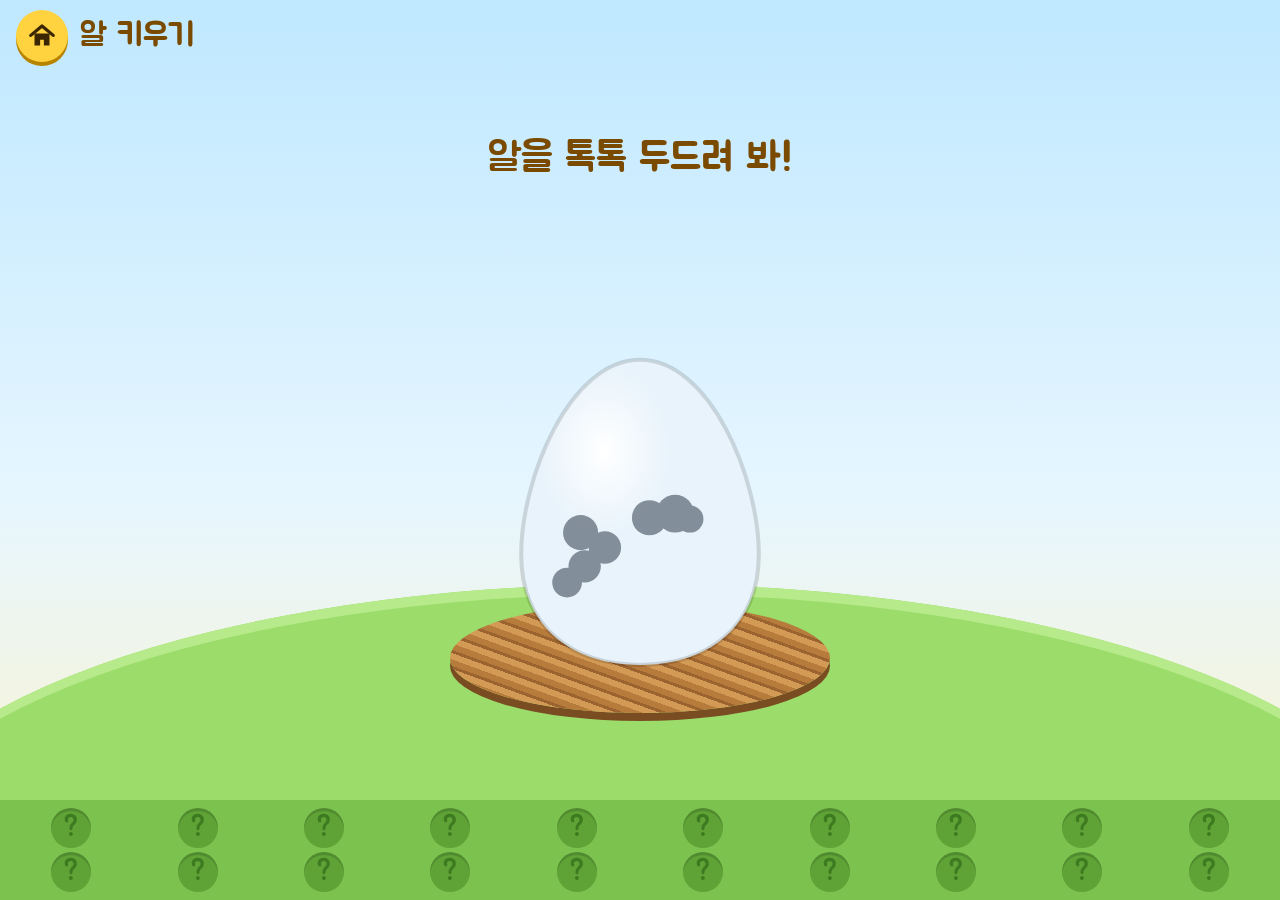
==== games/egg/index.html @ e80abe84 "알 키우기 게임 추가: 톡톡 두드려 동물 20마리 부화시키기 - 두드릴수록 금이 가고 흔들리다가 동물이 태어나요. 아래 도감에 20마리 모으기 - 동물 소리는 무료 녹음(CC0·C" ====
<!DOCTYPE html>
<html lang="ko"><head><meta charset="utf-8">
<meta name="viewport" content="width=device-width,initial-scale=1,maximum-scale=1,user-scalable=no">
<link rel="manifest" href="../../manifest.webmanifest">
<link rel="apple-touch-icon" href="../../icons/apple-touch-icon.png">
<link rel="icon" href="../../icons/icon.svg" type="image/svg+xml">
<meta name="theme-color" content="#bfe8ff">
<meta name="apple-mobile-web-app-capable" content="yes">
<meta name="mobile-web-app-capable" content="yes">
<meta name="apple-mobile-web-app-title" content="태오플레이">
<title>알 키우기</title>
<link href="https://fonts.googleapis.com/css2?family=Jua&display=swap" rel="stylesheet">
<link href="../../shared/bp.css" rel="stylesheet">
<style>
/* 알 키우기: 톡톡 두드리면 알이 조금씩 깨지고, 동물 친구가 태어나요. 20마리 모으기. */
:root{--ink:#4a2d00;--sun:#ffd23f}
*{box-sizing:border-box;min-width:0}
html,body{margin:0;height:100%;color:var(--ink);font:17px/1.4 Jua,system-ui,sans-serif;overflow:hidden;-webkit-user-select:none;user-select:none;-webkit-touch-callout:none;overscroll-behavior:none;touch-action:manipulation;
  background:linear-gradient(#bfe8ff 0%,#e6f6ff 55%,#fff3c9 100%)}
.app{display:flex;flex-direction:column;height:100vh;height:100dvh}
header{display:flex;align-items:center;gap:12px;padding:10px 16px}
h1{font-size:clamp(22px,5.5vw,32px);margin:0;font-weight:400;line-height:1.05;color:#7a4a00}
.stage{position:relative;flex:1;overflow:hidden;touch-action:manipulation;-webkit-tap-highlight-color:transparent}
.stage.shake{animation:shake .5s 3}
@keyframes shake{0%,100%{transform:none}25%{transform:translate(-6px,3px)}50%{transform:translate(6px,-3px)}75%{transform:translate(-4px,-2px)}}
.grass{position:absolute;left:-10%;right:-10%;bottom:-38vmin;height:62vmin;border-radius:50%;background:#9bdc6a;box-shadow:inset 0 10px 0 #b7ea8a}
.nest{position:absolute;left:50%;bottom:12%;width:min(70vmin,380px);height:min(20vmin,110px);transform:translateX(-50%);border-radius:50%;
  background:repeating-linear-gradient(20deg,#b77b3c 0 6px,#d39a55 6px 12px,#9a6330 12px 15px);box-shadow:0 8px 0 #7a4c22}
.egg{position:absolute;left:50%;bottom:calc(12% + min(7vmin,40px));width:min(48vmin,270px);transform-origin:50% 100%;translate:-50% 0;transition:scale .25s}
.egg svg{display:block;width:100%;height:auto;transform-origin:50% 100%}
.egg.alive svg{animation:alive 1.3s ease-in-out infinite}
@keyframes alive{0%,70%,100%{transform:none}78%{transform:rotate(4deg)}86%{transform:rotate(-4deg)}94%{transform:rotate(2deg)}}
.egg.pop{animation:eggin .45s cubic-bezier(.3,1.6,.5,1)}
@keyframes eggin{from{transform:translateY(-40vh)}to{transform:none}}
.peek .eye{animation:blink 2.4s infinite;transform-origin:center;transform-box:fill-box}
@keyframes blink{0%,90%,100%{transform:scaleY(1)}95%{transform:scaleY(.1)}}
.shell{pointer-events:none;position:absolute;left:50%;bottom:calc(12% + min(7vmin,40px));width:min(48vmin,270px);translate:-50% 0;display:none;z-index:2}
.shell svg{display:block;width:100%}
.animal{position:absolute;left:50%;bottom:calc(12% + min(23vmin,130px));translate:-50% 0;display:none;z-index:1;font-size:min(40vmin,220px);line-height:1;cursor:pointer}
.animal.on{display:block;animation:popin .6s cubic-bezier(.3,1.7,.5,1)}
@keyframes popin{from{transform:scale(0) translateY(30%)}to{transform:none}}
.animal .em{display:inline-block;transform-origin:50% 90%}
.a-hop{animation:hop .9s ease-in-out}
@keyframes hop{0%,50%,100%{transform:none}25%{transform:translateY(-22%)}75%{transform:translateY(-12%)}}
.a-jump{animation:jump 1s ease-in-out}
@keyframes jump{0%,100%{transform:none}15%{transform:scale(1.15,.8)}40%{transform:translateY(-45%) scale(.9,1.15)}70%{transform:none}80%{transform:scale(1.1,.9)}}
.a-wag{animation:wag .9s ease-in-out}
@keyframes wag{0%,100%{transform:none}15%{transform:rotate(-14deg)}35%{transform:rotate(14deg)}55%{transform:rotate(-12deg)}75%{transform:rotate(10deg)}}
.a-stretch{animation:stretch 1s ease-in-out}
@keyframes stretch{0%,100%{transform:none}30%{transform:scale(1.3,.8)}60%{transform:scale(.88,1.18)}}
.a-spin{animation:spin .9s ease-in-out}
@keyframes spin{from{transform:rotate(0)}to{transform:rotate(360deg)}}
.a-nod{animation:nod 1.3s ease-in-out}
@keyframes nod{0%,100%{transform:none}25%{transform:rotate(10deg) translateY(4%)}50%{transform:rotate(-6deg)}75%{transform:rotate(8deg) translateY(3%)}}
.a-waddle{animation:waddle .9s ease-in-out}
@keyframes waddle{0%,100%{transform:none}20%{transform:translateX(-10%) rotate(-12deg)}40%{transform:translateX(0) rotate(0)}60%{transform:translateX(10%) rotate(12deg)}80%{transform:none}}
.a-roar{animation:roar 1s ease-in-out}
@keyframes roar{0%,100%{transform:none}20%{transform:scale(1.3)}30%,50%,70%{transform:scale(1.3) translateX(-4%)}40%,60%,80%{transform:scale(1.3) translateX(4%)}}
.a-stomp{animation:stomp 1.5s ease-in-out}
@keyframes stomp{0%,100%{transform:none}15%,45%,75%{transform:translateY(-12%) rotate(-6deg)}30%,60%,90%{transform:scale(1.15,.88)}}
.a-trumpet{animation:trumpet 1.2s ease-in-out}
@keyframes trumpet{0%,100%{transform:none}30%{transform:rotate(-14deg) scale(1.2)}70%{transform:rotate(-10deg) scale(1.15)}}
.bubble{position:absolute;left:50%;top:6%;translate:-50% 0;background:#fff;border-radius:28px;padding:10px 26px;font-size:clamp(30px,9vw,52px);color:#e2552b;box-shadow:0 6px 0 rgba(0,0,0,.1);white-space:nowrap;z-index:3;opacity:0;transform:scale(.4);transition:opacity .2s,transform .3s cubic-bezier(.3,1.7,.5,1);pointer-events:none}
.bubble::after{content:"";position:absolute;left:50%;bottom:-14px;margin-left:-14px;border:14px solid transparent;border-top-color:#fff;border-bottom:0}
.bubble.on{opacity:1;transform:none}
.name{position:absolute;left:16px;bottom:20px;font-size:clamp(26px,7vw,40px);color:#fff;text-shadow:0 3px 0 #5a8a2a;z-index:3;opacity:0;transition:opacity .3s;pointer-events:none;white-space:nowrap}
.name.on{opacity:1}
.hint{position:absolute;left:0;right:0;top:8%;text-align:center;font-size:clamp(24px,7vw,40px);color:#7a4a00;pointer-events:none;animation:pulse 1.4s ease-in-out infinite;transition:opacity .3s}
.hint.off{opacity:0;animation:none}
@keyframes pulse{50%{transform:scale(1.08)}}
.again{position:absolute;right:16px;bottom:16px;z-index:4;font:inherit;font-size:26px;padding:12px 26px;border-radius:999px;border:0;background:var(--sun);color:#3a2600;min-height:60px;box-shadow:0 6px 0 #b88400;cursor:pointer;display:none;animation:popin .5s cubic-bezier(.3,1.7,.5,1)}
.again.on{display:block}
.again:active{transform:translateY(4px);box-shadow:0 2px 0 #b88400}
.again:focus-visible,.win button:focus-visible{outline:3px solid #fff;outline-offset:4px}
.bit{position:absolute;z-index:5;pointer-events:none}
.flash{position:absolute;inset:0;background:#fff;opacity:0;pointer-events:none;z-index:6}
footer{display:grid;grid-template-columns:repeat(10,1fr);gap:4px 4px;padding:8px 10px calc(8px + env(safe-area-inset-bottom));background:#7cc24f}
.slot{aspect-ratio:1;max-height:40px;justify-self:center;width:100%;max-width:40px;border-radius:50%;background:#5fa337;display:grid;place-items:center;font-size:clamp(17px,5vw,28px);color:#3e7a20;box-shadow:inset 0 3px 0 rgba(0,0,0,.15)}
.slot.got{background:#fff8dc;box-shadow:0 3px 0 #c9a84a}
.slot.new{animation:slotpop .8s cubic-bezier(.3,1.7,.5,1) 2}
@keyframes slotpop{0%{transform:scale(1)}40%{transform:scale(1.6)}100%{transform:scale(1)}}
.win{position:absolute;inset:0;display:none;place-items:center;background:rgba(255,243,201,.75);z-index:7}
.win.on{display:grid}
.win .card{text-align:center;padding:20px}
.win p{font-size:clamp(32px,8.5vw,56px);margin:0 0 10px;color:#e2552b;line-height:1.15;text-shadow:0 4px 0 #fff}
.win .all{font-size:clamp(24px,6.5vw,38px);max-width:520px;margin-inline:auto;margin-bottom:22px;line-height:1.3}
.win button{font:inherit;font-size:26px;padding:14px 40px;border-radius:999px;border:0;background:var(--sun);color:#3a2600;min-height:60px;box-shadow:0 6px 0 #b88400;cursor:pointer}
</style></head><body>
<div class="app">
  <header><a class="bp-home" href="../../menu.html" aria-label="홈으로"><svg viewBox="0 0 24 24"><path d="M3 11.5 12 4l9 7.5" fill="none" stroke="#3a2600" stroke-width="2.6" stroke-linecap="round" stroke-linejoin="round"/><path d="M6 10v9.5h4.5V15h3v4.5H18V10" fill="#3a2600"/></svg></a><h1>알 키우기</h1></header>
  <div class="stage" id="stage">
    <div class="grass"></div>
    <div class="hint" id="hint">알을 톡톡 두드려 봐!</div>
    <div class="bubble" id="bubble"></div>
    <div class="nest"></div>
    <div class="animal" id="animal" role="button" aria-label="동물 친구"><span class="em" id="em"></span></div>
    <div class="shell" id="shell"></div>
    <div class="egg" id="egg" role="button" aria-label="알"></div>
    <div class="name" id="name"></div>
    <button class="again" id="again">새 알 🥚</button>
    <div class="flash" id="flash"></div>
    <div class="win" id="win"><div class="card"><p>태오 최고!<br>동물 친구 20마리를 다 모았어요!</p><div class="all" id="all"></div><button id="ok">좋아!</button></div></div>
  </div>
  <footer id="dex" aria-label="모은 동물"></footer>
</div>
<script>
{
/* ---------- 소리 ---------- */
let ac=null,master=null,noiseBuf=null;
function au(){try{if(!ac){ac=new(window.AudioContext||window.webkitAudioContext)();master=ac.createDynamicsCompressor();master.connect(ac.destination);
  noiseBuf=ac.createBuffer(1,ac.sampleRate*2,ac.sampleRate);const d=noiseBuf.getChannelData(0);for(let i=0;i<d.length;i++)d[i]=Math.random()*2-1}
  if(ac.state==='suspended')ac.resume();loadSounds()}catch(e){}}
function env(p,t,d,v){p.setValueAtTime(.0001,t);p.exponentialRampToValueAtTime(v,t+Math.min(.02,d*.2));p.setValueAtTime(v,t+d*.7);p.exponentialRampToValueAtTime(.0001,t+d)}
/* V: 목소리 하나. f=[[시간,주파수],...], k=음높이 배율(클수록 높고 빠르게) */
function V(o,k=1){if(!ac)return;const t=ac.currentTime+(o.w||0)/k,d=o.d/k;
  const osc=ac.createOscillator();osc.type=o.type||'sawtooth';
  o.f.forEach(([tt,f],i)=>{const at=t+tt/k;i?osc.frequency.linearRampToValueAtTime(f*k,at):osc.frequency.setValueAtTime(f*k,at)});
  if(o.vib){const l=ac.createOscillator(),lg=ac.createGain();l.frequency.value=o.vib;lg.gain.value=o.va*k;l.connect(lg).connect(osc.frequency);l.start(t);l.stop(t+d+.05)}
  let out=osc;
  if(o.lp||o.bp){const f=ac.createBiquadFilter();f.type=o.lp?'lowpass':'bandpass';f.frequency.value=(o.lp||o.bp)*k;f.Q.value=o.q||1;out.connect(f);out=f}
  if(o.am){const a=ac.createGain(),l=ac.createOscillator(),lg=ac.createGain(),dp=o.ad||.5;a.gain.value=1-dp/2;l.frequency.value=o.am*k;lg.gain.value=dp/2;l.connect(lg).connect(a.gain);l.start(t);l.stop(t+d+.05);out.connect(a);out=a}
  const g=ac.createGain();env(g.gain,t,d,o.v||.3);out.connect(g).connect(master);osc.start(t);osc.stop(t+d+.05)}
function N(o,k=1){if(!ac)return;const t=ac.currentTime+(o.w||0)/k,d=o.d/k;
  const s=ac.createBufferSource();s.buffer=noiseBuf;const f=ac.createBiquadFilter();f.type=o.lp?'lowpass':'bandpass';f.Q.value=o.q||1;
  f.frequency.setValueAtTime((o.lp||o.bp)*k,t);if(o.f1)f.frequency.exponentialRampToValueAtTime(o.f1*k,t+d);
  const g=ac.createGain();env(g.gain,t,d,o.v||.2);s.connect(f).connect(g).connect(master);s.start(t);s.stop(t+d+.05)}
const tone=(f,d,type,w,v,f2)=>V({type:type||'sine',f:f2?[[0,f],[d,f2]]:[[0,f]],d,w,v});

/* ---------- 동물 20마리 ----------
   소리는 games/egg/sounds/ 의 실제 녹음 파일(CC0·CC BY, 출처는 sounds/CREDITS.md).
   s=파일 이름, r=기본 재생 속도, n=반복 횟수 */
const ANIMALS=[
 {e:'🐥',name:'병아리',say:'삐약삐약!',anim:'hop',egg:'#fff4b8',spot:'#ffd95a',s:'chick',r:1.25,n:2},
 {e:'🐶',name:'강아지',say:'멍멍!',anim:'wag',egg:'#ffe2c2',spot:'#c98a4b',s:'dog',r:1,n:1},
 {e:'🐱',name:'고양이',say:'야옹~',anim:'stretch',egg:'#ffe3ef',spot:'#ff9fc2',s:'cat',r:1,n:1},
 {e:'🐷',name:'돼지',say:'꿀꿀!',anim:'spin',egg:'#ffd3d8',spot:'#ff8fa0',s:'pig',r:1,n:2,gap:.08},
 {e:'🐮',name:'송아지',say:'음매~',anim:'nod',egg:'#f4f4f4',spot:'#3a3a3a',s:'cow',r:1,n:1},
 {e:'🦆',name:'오리',say:'꽥꽥!',anim:'waddle',egg:'#d9f2ff',spot:'#7cc4ec',s:'duck',r:1,n:2,gap:.06},
 {e:'🐸',name:'개구리',say:'개굴개굴!',anim:'jump',egg:'#dff7c8',spot:'#7ccb4a',s:'frog',r:1,n:1},
 {e:'🦁',name:'사자',say:'어흥!',anim:'roar',egg:'#ffe39a',spot:'#e0a12a',s:'lion',r:1,n:1},
 {e:'🦖',name:'공룡',say:'크아앙!',anim:'stomp',egg:'#cdeccf',spot:'#4f9a5a',s:'dino',r:.72,n:1},
 {e:'🐘',name:'코끼리',say:'뿌우~',anim:'trumpet',egg:'#e3e4f7',spot:'#9a9cc8',s:'elephant',r:1,n:1},
 {e:'🐑',name:'양',say:'메에~',anim:'hop',egg:'#fbfbf4',spot:'#d9d6c3',s:'sheep',r:1,n:1},
 {e:'🐴',name:'말',say:'히히힝!',anim:'jump',egg:'#f0dcc4',spot:'#8a5a33',s:'horse',r:1,n:1},
 {e:'🐓',name:'닭',say:'꼬끼오!',anim:'nod',egg:'#ffe9d6',spot:'#e2552b',s:'rooster',r:1,n:1},
 {e:'🦉',name:'부엉이',say:'부엉부엉',anim:'wag',egg:'#e6dccf',spot:'#7a5c3e',s:'owl',r:1,n:1},
 {e:'🐵',name:'원숭이',say:'우끼끼!',anim:'jump',egg:'#f5e1c8',spot:'#a66b3a',s:'monkey',r:1,n:1},
 {e:'🐧',name:'펭귄',say:'꽉꽉!',anim:'waddle',egg:'#e8f3fb',spot:'#2f3b4a',s:'penguin',r:1,n:2,gap:.08},
 {e:'🐻',name:'곰',say:'으르렁!',anim:'stomp',egg:'#ecd9c6',spot:'#7a4c22',s:'bear',r:1,n:1},
 {e:'🐯',name:'호랑이',say:'크르릉!',anim:'roar',egg:'#ffe0b8',spot:'#f08a1c',s:'tiger',r:1,n:1},
 {e:'🐭',name:'생쥐',say:'찍찍!',anim:'spin',egg:'#efeff2',spot:'#b7b7c4',s:'mouse',r:1,n:1},
 {e:'🦜',name:'앵무새',say:'안녕?',anim:'hop',egg:'#dcf5e4',spot:'#e23b3b',s:'parrot',r:1,n:2,gap:.1}
];
const BUF={};let loading=false;
function loadSounds(){if(loading||!ac)return;loading=true;
  ANIMALS.forEach(a=>fetch('sounds/'+a.s+'.mp3').then(r=>r.arrayBuffer()).then(ab=>new Promise((ok,no)=>ac.decodeAudioData(ab,ok,no))).then(b=>{BUF[a.s]=b}).catch(()=>{}))}
// k: 1보다 크면 빠르고 높은 목소리, 작으면 느리고 굵은 목소리
function cry(a,k){const b=BUF[a.s];if(!ac||!b)return;const rate=a.r*k;let t=ac.currentTime;
  for(let i=0;i<a.n;i++){const src=ac.createBufferSource(),g=ac.createGain();src.buffer=b;src.playbackRate.value=rate;g.gain.value=.9;
    src.connect(g).connect(master);src.start(t);t+=b.duration/rate+(a.gap||.12)}}
const josa=w=>{const c=w.charCodeAt(w.length-1)-0xAC00;return c>=0&&c%28?'이':'가'};
function speak(txt){try{const s=speechSynthesis,u=new SpeechSynthesisUtterance(txt);u.lang='ko-KR';u.rate=.95;u.pitch=1.4;s.cancel();s.speak(u)}catch(e){}}
const buzz=ms=>{try{navigator.vibrate&&navigator.vibrate(ms)}catch(e){}};

/* ---------- 도감 ---------- */
const KEY='bp-egg-found';
let found=[];try{found=JSON.parse(localStorage.getItem(KEY))||[]}catch(e){}
const save=()=>{try{localStorage.setItem(KEY,JSON.stringify(found))}catch(e){}};
const $=id=>document.getElementById(id);
const stage=$('stage'),eggEl=$('egg'),shellEl=$('shell'),animalEl=$('animal'),em=$('em'),bubble=$('bubble'),nameEl=$('name'),hint=$('hint'),again=$('again'),dex=$('dex'),win=$('win');
function drawDex(newI){dex.innerHTML=ANIMALS.map((a,i)=>found.includes(i)?`<div class="slot got${i===newI?' new':''}">${a.e}</div>`:'<div class="slot">?</div>').join('')}
drawDex();

/* ---------- 알 ---------- */
const EGG='M100 8C152 8 188 96 188 152C188 208 148 234 100 234C52 234 12 208 12 152C12 96 48 8 100 8Z';
const rnd=(a,b)=>a+Math.random()*(b-a);
let state='egg',cur=0,need=8,taps=0,cracks=[];
function pickAnimal(){const left=ANIMALS.map((_,i)=>i).filter(i=>!found.includes(i)&&i!==cur);const pool=left.length?left:ANIMALS.map((_,i)=>i).filter(i=>i!==cur);return pool[Math.floor(Math.random()*pool.length)]}
function crackPath(){let x=rnd(40,160),y=rnd(60,200),dir=x<100?1:-1,p=`M${x.toFixed(0)} ${y.toFixed(0)}`;
  for(let i=0;i<4;i++){x+=dir*rnd(10,22);y+=(i%2?1:-1)*rnd(8,16);p+=` L${x.toFixed(0)} ${y.toFixed(0)}`}return p}
function newEgg(){
  cur=pickAnimal();const a=ANIMALS[cur];need=7+Math.floor(Math.random()*4);taps=0;state='egg';
  const spots=Array.from({length:7},()=>`<circle cx="${rnd(30,170).toFixed(0)}" cy="${rnd(40,220).toFixed(0)}" r="${rnd(7,16).toFixed(0)}"/>`).join('');
  cracks=Array.from({length:need-1},crackPath);
  eggEl.innerHTML=`<svg viewBox="0 0 200 240"><defs><clipPath id="ec"><path d="${EGG}"/></clipPath><radialGradient id="eg" cx=".35" cy=".3" r=".8"><stop offset="0" stop-color="#fff"/><stop offset=".35" stop-color="${a.egg}"/><stop offset="1" stop-color="${a.egg}"/></radialGradient></defs>
    <path d="${EGG}" fill="url(#eg)" stroke="#00000022" stroke-width="3"/>
    <g clip-path="url(#ec)"><g fill="${a.spot}" opacity=".55">${spots}</g>
    <g class="peek" id="peek" style="display:none"><ellipse cx="100" cy="118" rx="44" ry="20" fill="#2b1a0a"/><g class="eye"><circle cx="84" cy="118" r="9" fill="#fff"/><circle cx="116" cy="118" r="9" fill="#fff"/><circle cx="86" cy="119" r="4.5" fill="#222"/><circle cx="118" cy="119" r="4.5" fill="#222"/></g></g>
    <g fill="none" stroke="#6b4214" stroke-width="5" stroke-linecap="round" stroke-linejoin="round">${cracks.map((p,i)=>`<path id="ck${i}" d="${p}" style="display:none"/>`).join('')}</g></g></svg>`;
  eggEl.style.display='block';eggEl.style.scale='1';eggEl.className='egg pop';
  shellEl.style.display='none';animalEl.classList.remove('on');bubble.classList.remove('on');nameEl.classList.remove('on');
  again.classList.remove('on');hint.classList.remove('off');hint.textContent='알을 톡톡 두드려 봐!';
  tone(300,.35,'sine',0,.15,700);
}
function sparks(x,y,n,colors,big){for(let i=0;i<n;i++){const b=document.createElement('div'),s=big?rnd(10,20):rnd(6,12),ang=rnd(0,Math.PI*2),dist=rnd(40,big?220:110);
  b.className='bit';b.style.cssText=`left:${x-s/2}px;top:${y-s/2}px;width:${s}px;height:${s}px;border-radius:${Math.random()<.5?'50%':'3px'};background:${colors[i%colors.length]}`;
  stage.appendChild(b);b.animate([{transform:'translate(0,0) rotate(0)',opacity:1},{transform:`translate(${Math.cos(ang)*dist}px,${Math.sin(ang)*dist+60}px) rotate(${rnd(-360,360)}deg)`,opacity:0}],{duration:rnd(600,1100),easing:'cubic-bezier(.2,.7,.4,1)'}).onfinish=()=>b.remove()}}
function local(e){const r=stage.getBoundingClientRect();return{x:e.clientX-r.left,y:e.clientY-r.top}}
function eggCenter(){const r=stage.getBoundingClientRect(),q=eggEl.getBoundingClientRect();return{x:q.left-r.left+q.width/2,y:q.top-r.top+q.height/2,w:q.width}}
function tapEgg(e){
  taps++;const p=taps/need;
  for(let i=0;i<Math.min(taps,cracks.length);i++){const c=document.getElementById('ck'+i);if(c)c.style.display=''}
  if(taps>=need-2){const pk=document.getElementById('peek');if(pk)pk.style.display=''}
  hint.classList.add('off');
  if(taps>=need){hatch();return}
  // 톡! 점점 높아지는 소리
  tone(420+taps*70,.09,'triangle',0,.3);N({d:.05,bp:3200,q:2,v:.25});if(p>.6)tone(1200+taps*50,.06,'sine',.05,.12);
  buzz(18+taps*3);
  const a=5+p*16,sv=svg();eggEl.style.scale=String(1+p*.1);
  if(sv)sv.animate([{transform:'none'},{transform:`rotate(${a}deg) scale(1.05,.93)`},{transform:`rotate(${-a}deg)`},{transform:`rotate(${a*.4}deg)`},{transform:'none'}],{duration:380,easing:'ease-out'});
  if(p>=.5)eggEl.classList.add('alive');
  const pt=local(e);sparks(pt.x,pt.y,6+taps,['#fff','#ffd23f','#ffb3c7',ANIMALS[cur].spot]);
}
const svg=()=>eggEl.querySelector('svg');
function hatch(){
  state='hatching';const a=ANIMALS[cur],c=eggCenter();
  N({d:.35,lp:3000,f1:600,v:.5});tone(200,.2,'square',0,.15,90);
  [523,659,784,1047,1319].forEach((n,i)=>tone(n,.25,'triangle',.15+i*.08,.18));
  buzz([40,30,80]);
  $('flash').animate([{opacity:.85},{opacity:0}],{duration:400});
  // 알 껍데기 조각
  for(let i=0;i<10;i++){const b=document.createElement('div'),s=c.w*rnd(.14,.24),ang=-Math.PI/2+rnd(-1.3,1.3),dist=rnd(c.w*.6,c.w*1.3);
    b.className='bit';b.style.cssText=`left:${c.x-s/2}px;top:${c.y-s/2}px;width:${s}px;height:${s}px;background:${a.egg};border:3px solid #00000018;clip-path:polygon(${rnd(0,40)}% 0,100% ${rnd(10,50)}%,${rnd(60,100)}% 100%,0 ${rnd(40,90)}%)`;
    stage.appendChild(b);b.animate([{transform:'translate(0,0) rotate(0)',opacity:1},{transform:`translate(${Math.cos(ang)*dist}px,${Math.sin(ang)*dist+c.w*.9}px) rotate(${rnd(-540,540)}deg)`,opacity:0}],{duration:1100,easing:'cubic-bezier(.2,.6,.5,1)'}).onfinish=()=>b.remove()}
  sparks(c.x,c.y,26,['#ffd23f','#ff7aa8','#7cd3ff','#9be36b','#fff'],true);
  eggEl.style.display='none';
  shellEl.innerHTML=`<svg viewBox="0 0 200 120"><path d="M12 22L32 6 50 26 70 4 88 24 106 2 124 24 144 4 162 26 188 10C190 70 150 116 100 116C50 116 12 80 12 22Z" fill="${a.egg}" stroke="#00000022" stroke-width="3"/><g fill="${a.spot}" opacity=".55"><circle cx="50" cy="70" r="10"/><circle cx="140" cy="60" r="13"/><circle cx="100" cy="95" r="8"/></g></svg>`;
  shellEl.style.display='block';
  em.textContent=a.e;em.className='em';animalEl.classList.remove('on');void animalEl.offsetWidth;animalEl.classList.add('on');
  nameEl.textContent=a.name;
  const isNew=!found.includes(cur);
  if(isNew){found.push(cur);save()}
  setTimeout(()=>{nameEl.classList.add('on');talk(1)},450);
  setTimeout(()=>{speak(isNew?`새 친구 ${a.name}${josa(a.name)} 태어났어요!`:`${a.name}${josa(a.name)} 또 태어났어요!`)},2100);
  setTimeout(()=>{drawDex(isNew?cur:-1)},900);
  setTimeout(()=>{state='out';again.classList.add('on')},1800);
  if(isNew&&found.length===ANIMALS.length)setTimeout(()=>{$('all').textContent=ANIMALS.map(x=>x.e).join(' ');win.classList.add('on');
    [523,659,784,1047,784,1047,1319].forEach((n,i)=>tone(n,.3,'triangle',i*.13,.2));speak('우와! 동물 친구 스무 마리를 다 모았어요!')},4200);
}
let bubbleT=0;
function talk(k,txt){const a=ANIMALS[cur];cry(a,k);
  bubble.textContent=txt||a.say;bubble.classList.remove('on');void bubble.offsetWidth;bubble.classList.add('on');
  clearTimeout(bubbleT);bubbleT=setTimeout(()=>bubble.classList.remove('on'),1600);
  em.className='em';void em.offsetWidth;em.className='em a-'+a.anim;
  if(a.anim==='stomp'){stage.classList.remove('shake');void stage.offsetWidth;stage.classList.add('shake');buzz([60,60,60,60,60])}}
// 동물을 누르면 다시 울어요. 가끔은 다람쥐 목소리, 가끔은 아주 굵은 목소리!
function tapAnimal(e){const a=ANIMALS[cur],r=Math.random();let k=rnd(.9,1.15),txt=a.say;
  if(r<.2){k=1.8;txt=a.say.replace(/[!~]$/,'')+'?!'}else if(r<.32){k=.6;txt=a.say.replace(/[!~]$/,'')+'~~~'}
  tone(220,.15,'sine',0,.15,620);talk(k,txt);buzz(25);const pt=local(e);sparks(pt.x,pt.y,8,['#ffd23f','#ff7aa8','#fff'])}

stage.addEventListener('pointerdown',e=>{au();
  if(e.target.closest('.again')||e.target.closest('.win'))return;
  if(state==='egg')tapEgg(e);
  else if(state==='out')tapAnimal(e); // 어디를 눌러도 동물이 울어요
});
again.addEventListener('click',()=>{au();newEgg()});
$('ok').addEventListener('click',()=>win.classList.remove('on'));
eggEl.addEventListener('animationend',e=>{if(e.animationName==='eggin')eggEl.classList.remove('pop')});
newEgg();
}
</script>
<script>if("serviceWorker"in navigator)addEventListener("load",()=>navigator.serviceWorker.register("../../sw.js",{scope:"../../"}).catch(()=>{}))</script>
</body></html>
---- shared/bp.css ----
/* babyplay 공통 스타일: 모든 게임 페이지에서 불러와요 */
.bp-home{display:inline-grid;place-items:center;flex:none;width:52px;height:52px;border-radius:50%;background:#ffd23f;box-shadow:0 4px 0 #b88400;text-decoration:none;-webkit-tap-highlight-color:transparent}
.bp-home:active{transform:translateY(3px);box-shadow:0 1px 0 #b88400}
.bp-home:focus-visible{outline:3px solid #fff;outline-offset:3px}
.bp-home svg{width:30px;height:30px}
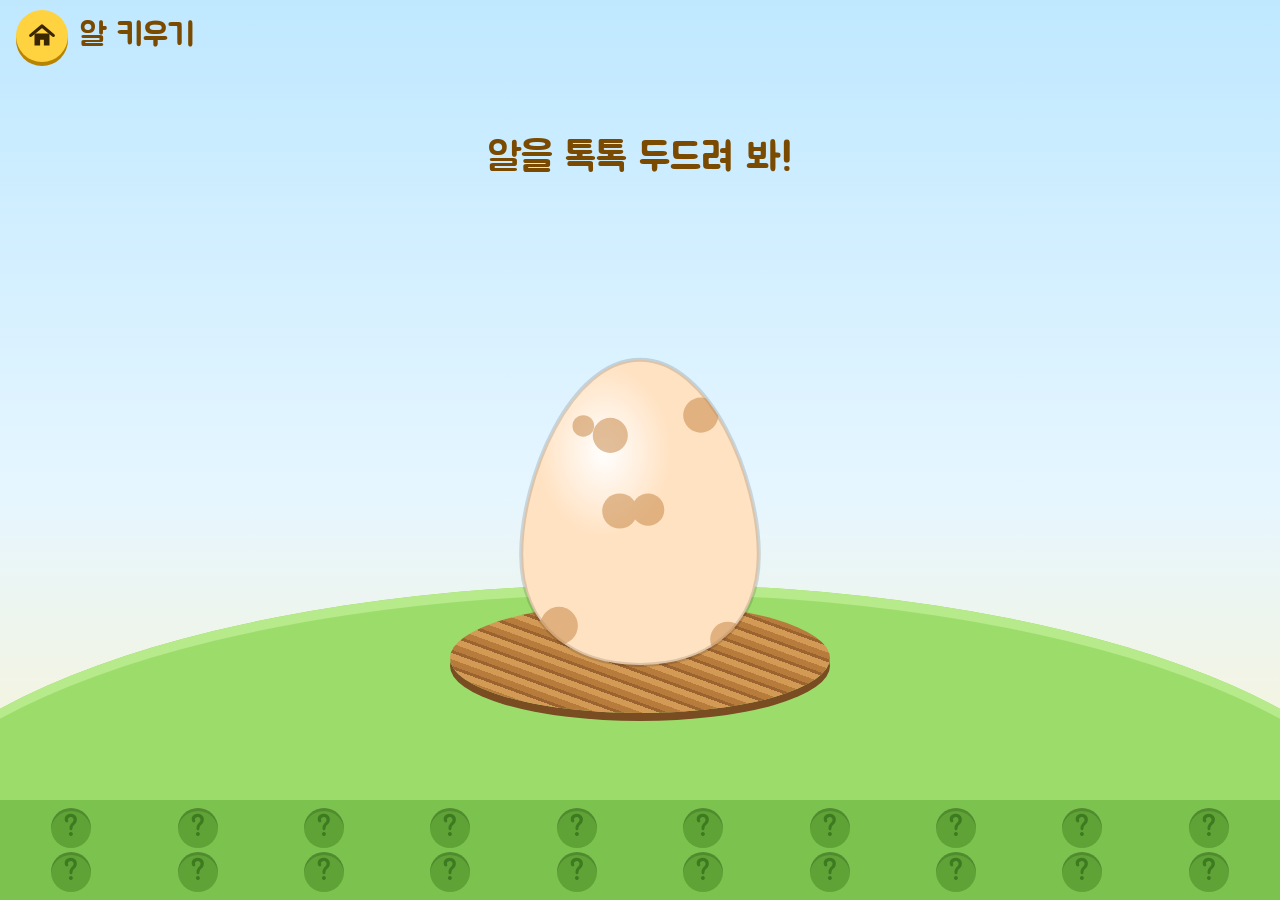
==== commit 7260d211: "알 키우기: 앵무새 말풍선을 울음소리에 맞게 Co-Authored-By: Claude Opus 5.5 <noreply@anthropic.com> Claude-Session: htt" ====
--- a/games/egg/index.html
+++ b/games/egg/index.html
@@ -149,7 +149,7 @@
  {e:'🐻',name:'곰',say:'으르렁!',anim:'stomp',egg:'#ecd9c6',spot:'#7a4c22',s:'bear',r:1,n:1},
  {e:'🐯',name:'호랑이',say:'크르릉!',anim:'roar',egg:'#ffe0b8',spot:'#f08a1c',s:'tiger',r:1,n:1},
  {e:'🐭',name:'생쥐',say:'찍찍!',anim:'spin',egg:'#efeff2',spot:'#b7b7c4',s:'mouse',r:1,n:1},
- {e:'🦜',name:'앵무새',say:'안녕?',anim:'hop',egg:'#dcf5e4',spot:'#e23b3b',s:'parrot',r:1,n:2,gap:.1}
+ {e:'🦜',name:'앵무새',say:'깍깍!',anim:'hop',egg:'#dcf5e4',spot:'#e23b3b',s:'parrot',r:1,n:2,gap:.1}
 ];
 const BUF={};let loading=false;
 function loadSounds(){if(loading||!ac)return;loading=true;
